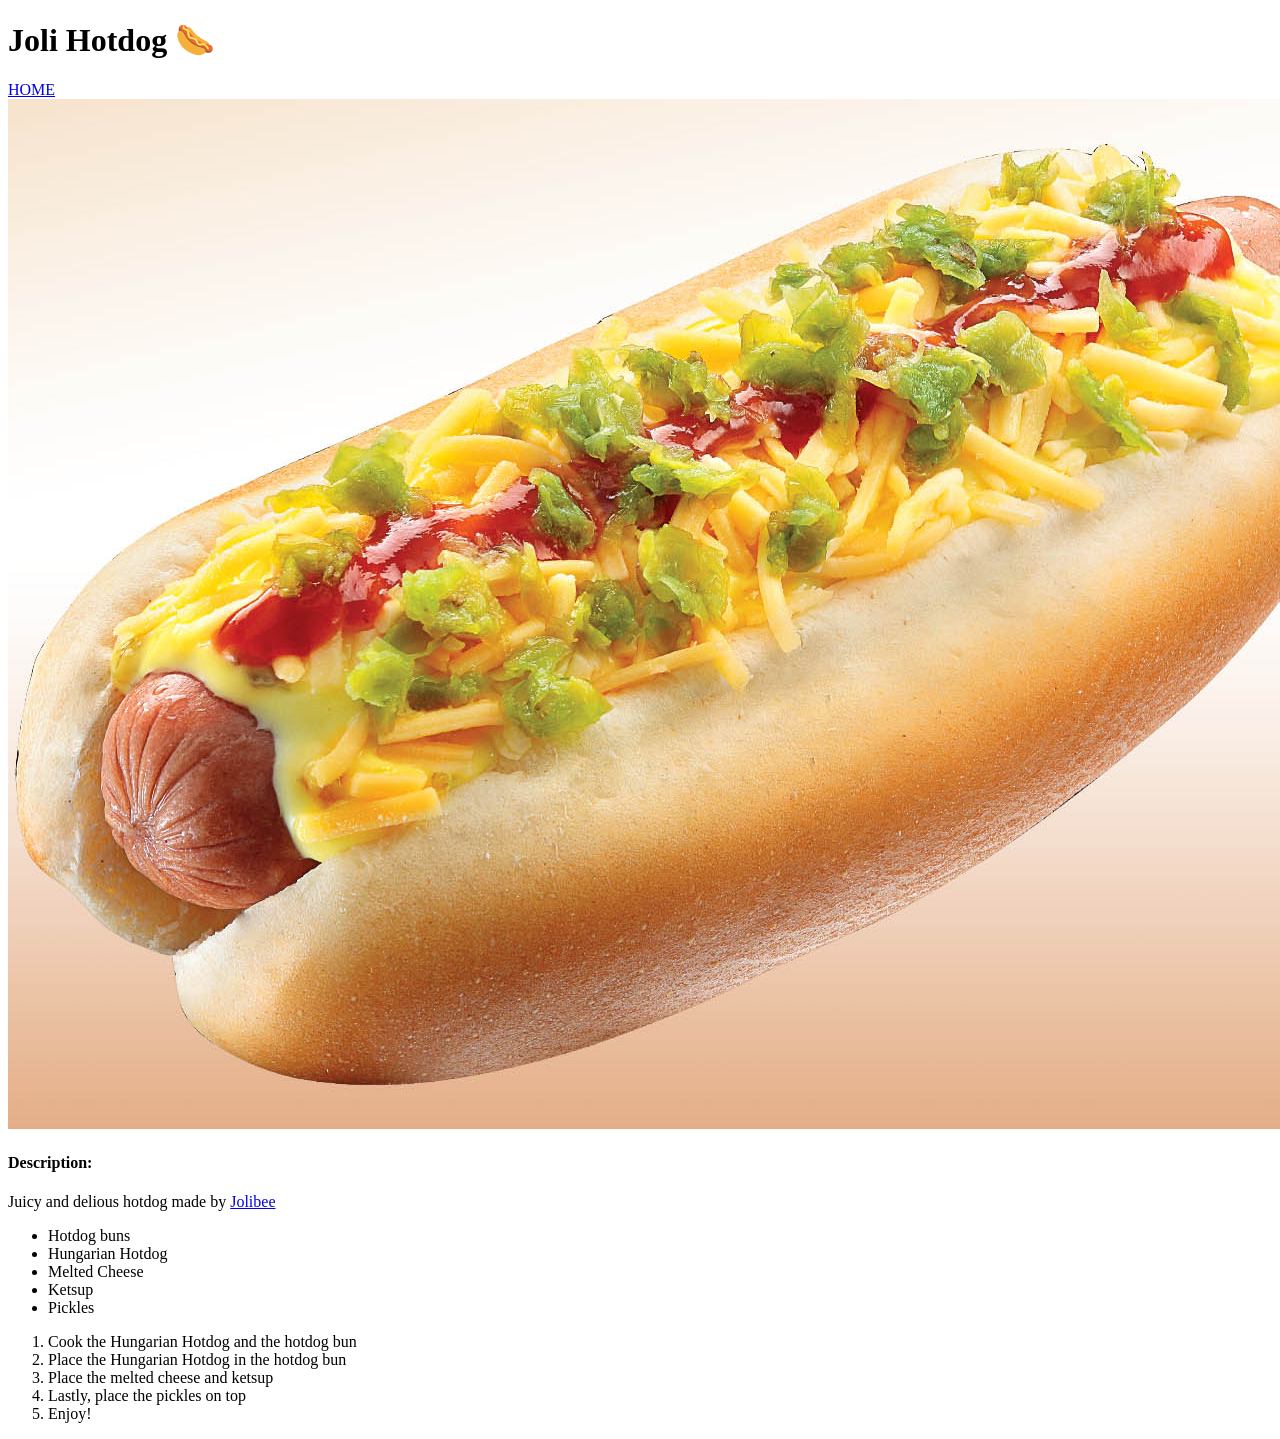
==== recipes/joli_hotdog.html @ 7199f622 "Added a new recipe Caesar Salad complete with ingredents recipe and description also fixed a few gra" ====
<!DOCTYPE html>
<html lang="en">
<head>
    <meta charset="UTF-8">
    <meta name="viewport" content="width=device-width, initial-scale=1.0">
    <title>Joli Hotdog Recipe</title>
</head>
<body>
    <h1>Joli Hotdog 🌭</h1> 
    <a href="../index.html">HOME</a>
    <img src="../img/jolihotdog.jpg">
    <h4>Description:</h4>
    <p>
        Juicy and delious hotdog made by 
        <a href="https://www.jollibee.com.ph/" 
        target="_blank" rel="noreferrer noopener">Jolibee
        </a>
    </p>
    <ul>
        <li>Hotdog buns</li>
        <li>Hungarian Hotdog</li>
        <li>Melted Cheese</li>
        <li>Ketsup</li>
        <li>Pickles</li>
    </ul>
    
    <ol>
        <li>Cook the Hungarian Hotdog and the hotdog bun</li>
        <li>Place the Hungarian Hotdog in the hotdog bun</li>
        <li>Place the melted cheese and ketsup</li>
        <li>Lastly, place the pickles on top</li>
        <li>Enjoy!</li>
    </ol>
</body>
</html>
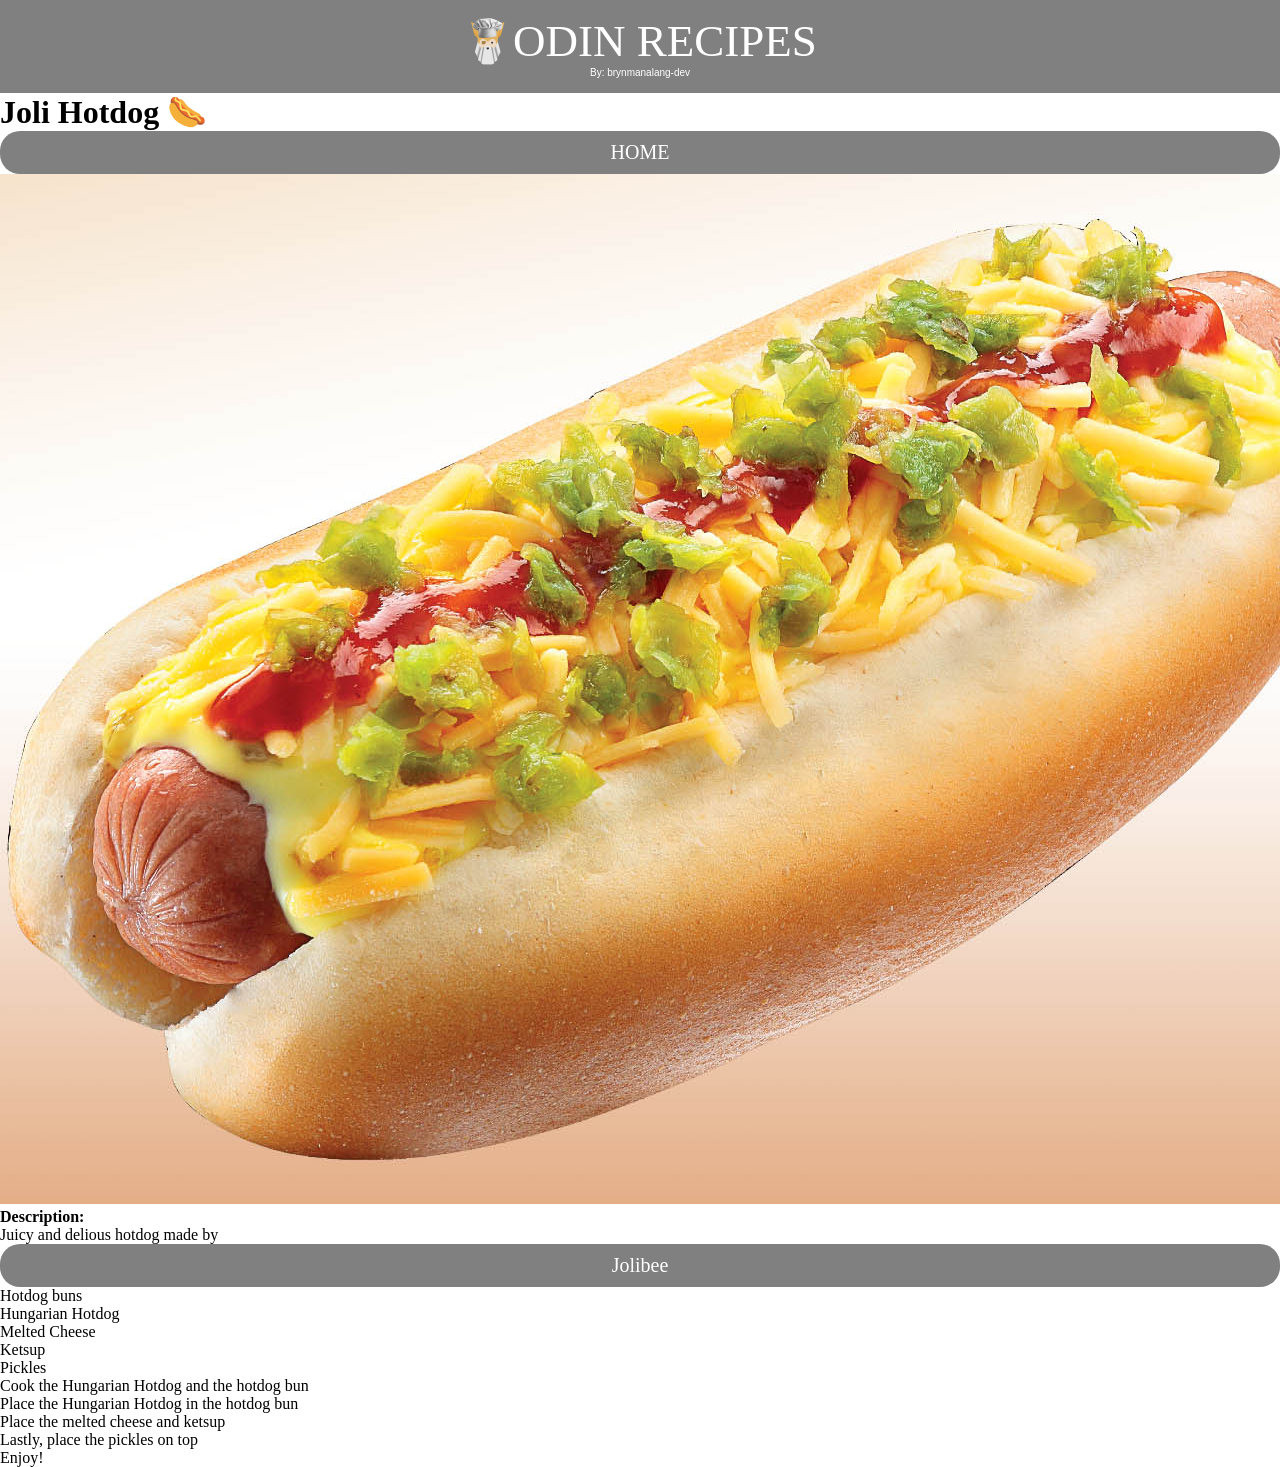
==== commit e02c6cec: "Updated Home Page and Added Header to Joli Hotdog page" ====
--- a/recipes/joli_hotdog.html
+++ b/recipes/joli_hotdog.html
@@ -4,8 +4,25 @@
     <meta charset="UTF-8">
     <meta name="viewport" content="width=device-width, initial-scale=1.0">
     <title>Joli Hotdog Recipe</title>
+    <link rel="stylesheet" href="../css/style.css">
 </head>
 <body>
+
+    <div class="header">
+       <div class="branding">
+        <a href="https://www.theodinproject.com/" target="_blank" rel="noreferrer noopener">
+            <img src="../img/icon.png">
+        </a>
+           <span class="title">
+                ODIN RECIPES
+            </span>
+        </div> 
+        
+        <span class="author"> 
+            By: brynmanalang-dev
+        </span>
+    </div>
+
     <h1>Joli Hotdog 🌭</h1> 
     <a href="../index.html">HOME</a>
     <img src="../img/jolihotdog.jpg">
--- a/css/style.css
+++ b/css/style.css
@@ -0,0 +1,82 @@
+*{
+    padding: 0;
+    margin: 0;
+    box-sizing: border-box;
+}
+
+.recipes{
+    margin: 10px;
+    display: flex;
+    justify-content: center;
+    align-items: center;
+    gap: 50px;
+    margin-top: 100px;
+    font-family: 'Franklin Gothic Medium', 'Arial Narrow', Arial, sans-serif;
+}
+
+a{
+     background-color: grey;
+     padding: 10px 5px;
+     font-size: 20px;
+     text-decoration: none;
+     color: white;
+     display: flex;
+     justify-content: center;
+     flex-direction: column;
+     align-items: center;
+     border-radius: 20px;
+     
+}
+
+.recipes a{
+    background-color: rgb(190, 164, 13);
+}
+.header a{
+        margin: 0;
+        padding: 0;
+}
+
+.header{
+    text-align: center;
+    background-color: grey;
+    padding: 15px;
+    display: flex;
+    justify-content: center;
+    align-items: center;
+    flex-direction: column;
+}
+
+.header img{
+    height: auto;
+    width: 50px;
+}
+
+.title{
+    font-size: 45px;
+    font-family: 'Times New Roman', Times, serif;
+}
+.author{
+    font-size: 10px;
+    font-family: Verdana, Geneva, Tahoma, sans-serif;
+}
+
+.title,
+.author{
+    color: white;
+}
+.branding{
+    display: flex;
+    justify-content: center;
+    font-size: small;
+}
+
+a img{
+    height: 300px;
+    width: 300px;
+    border-radius: 20px;
+    object-fit: cover;
+}
+
+.recipes span{
+    margin-top: 10px;
+}
